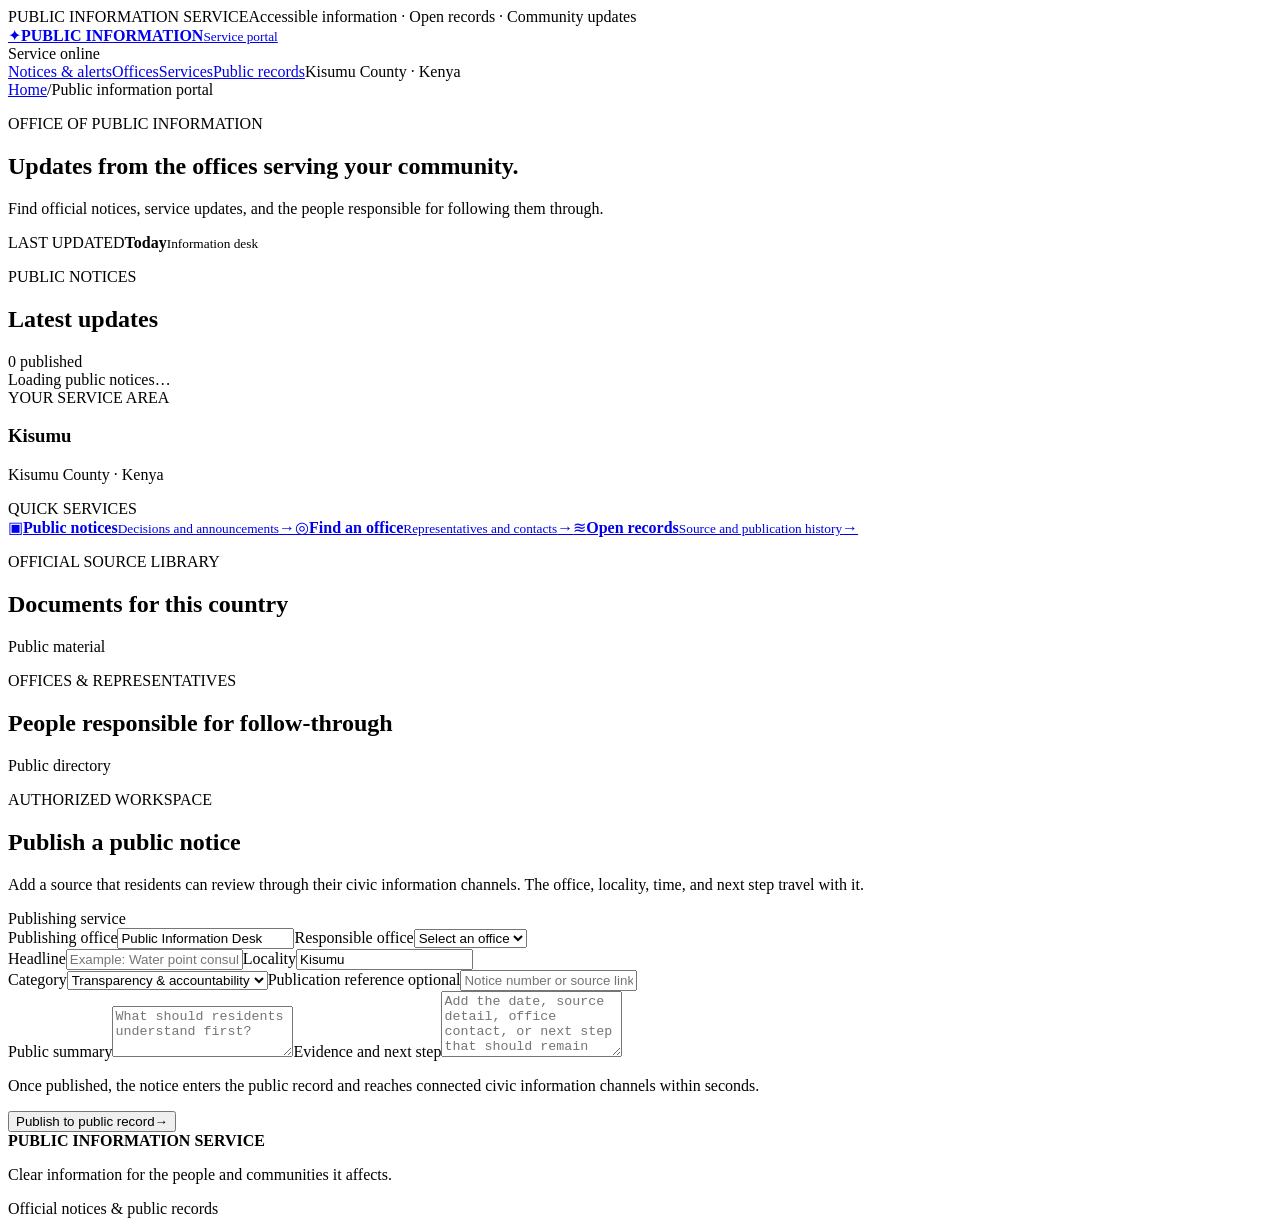
==== public/publisher.html @ e57116fe "Public Information Portal and ingestion contract Office-side portal at /publisher: notice form, offi" ====
<!doctype html>
<html lang="en">
<head>
  <meta charset="utf-8" />
  <meta name="viewport" content="width=device-width, initial-scale=1" />
  <meta name="description" content="Public information portal for civic notices, services, and representative updates." />
  <title>Public Information Service · Government notices portal</title>
  <link rel="icon" type="image/svg+xml" href="/static/favicon.svg" />
  <link rel="stylesheet" href="/static/publisher.css" />
  <link rel="stylesheet" href="/static/publisher-source.css" />
</head>
<body>
  <div class="gov-strip"><div class="gov-wrap"><span>PUBLIC INFORMATION SERVICE</span><span>Accessible information · Open records · Community updates</span></div></div>
  <header class="gov-header">
    <div class="gov-wrap gov-header-inner">
      <a class="gov-brand" href="/publisher" aria-label="Public Information Service home"><span class="gov-seal" aria-hidden="true"><span>✦</span></span><span><strong>PUBLIC INFORMATION</strong><small>Service portal</small></span></a>
      <div class="gov-header-actions"><span class="office-status"><i></i> Service online</span></div>
    </div>
  </header>
  <nav class="gov-nav"><div class="gov-wrap nav-inner"><a class="active" href="#notices">Notices &amp; alerts</a><a href="#offices">Offices</a><a href="#records">Services</a><a href="#records">Public records</a><span class="nav-spacer"></span><span class="nav-context" id="portal-context">Kisumu County · Kenya</span></div></nav>
  <main class="gov-wrap portal-main">
    <div class="breadcrumb"><a href="/publisher">Home</a><span>/</span><span>Public information portal</span></div>
    <section class="portal-intro"><div><p class="section-label">OFFICE OF PUBLIC INFORMATION</p><h1>Updates from the offices serving your community.</h1><p>Find official notices, service updates, and the people responsible for following them through.</p></div><div class="intro-stamp"><span>LAST UPDATED</span><strong id="last-updated">Today</strong><small>Information desk</small></div></section>
    <section class="portal-grid" id="notices">
      <div class="portal-content"><div class="section-heading"><div><p class="section-label">PUBLIC NOTICES</p><h2>Latest updates</h2></div><span class="record-count" id="notice-count">0 published</span></div><div id="featured-notice" class="featured-notice"><div class="featured-placeholder"><span class="loader-dot"></span> Loading public notices…</div></div><div id="recent-notices" class="notice-list"></div></div>
      <aside class="portal-rail"><div class="rail-card area-card"><div class="rail-label">YOUR SERVICE AREA</div><h3 id="area-name">Kisumu</h3><p id="area-region">Kisumu County · Kenya</p></div><div class="rail-card"><div class="rail-label">QUICK SERVICES</div><a href="#notices" class="service-link"><span class="service-icon">▣</span><span><strong>Public notices</strong><small>Decisions and announcements</small></span><b>→</b></a><a href="#offices" class="service-link"><span class="service-icon">◎</span><span><strong>Find an office</strong><small>Representatives and contacts</small></span><b>→</b></a><a href="#records" class="service-link"><span class="service-icon">≋</span><span><strong>Open records</strong><small>Source and publication history</small></span><b>→</b></a></div></aside>
    </section>
    <section class="source-section" id="source-library"><div class="section-heading"><div><p class="section-label">OFFICIAL SOURCE LIBRARY</p><h2>Documents for this country</h2></div><span class="record-count">Public material</span></div><div id="source-library-list" class="source-library-list"></div></section>
    <section class="office-section" id="offices"><div class="section-heading"><div><p class="section-label">OFFICES &amp; REPRESENTATIVES</p><h2>People responsible for follow-through</h2></div><span class="record-count">Public directory</span></div><div id="office-directory" class="office-grid"></div></section>
    <section class="publisher-section" id="records"><div class="publisher-heading"><div><p class="section-label">AUTHORIZED WORKSPACE</p><h2>Publish a public notice</h2><p>Add a source that residents can review through their civic information channels. The office, locality, time, and next step travel with it.</p></div><span class="publish-badge"><i></i> Publishing service</span></div><div id="publisher-auth" class="publisher-auth"></div><form id="notice-form" class="notice-form"><div class="form-row"><label>Publishing office<input id="office" name="office" value="Public Information Desk" /></label><label>Responsible office<select id="responsible_office" name="responsible_office"><option value="">Select an office</option></select></label></div><div class="form-row"><label>Headline<input id="title" name="title" required placeholder="Example: Water point consultation opens" /></label><label>Locality<input id="locality" name="locality" required value="Kisumu" /></label></div><div class="form-row"><label>Category<select id="category" name="category"><option>Transparency &amp; accountability</option><option>Stability &amp; social cohesion</option><option>Safety, reporting &amp; protection</option><option>Public service update</option></select></label><label>Publication reference <span class="optional">optional</span><input id="source_url" name="source_url" placeholder="Notice number or source link" /></label></div><label>Public summary<textarea id="summary" name="summary" required rows="3" placeholder="What should residents understand first?"></textarea></label><label>Evidence and next step<textarea id="body" name="body" rows="4" placeholder="Add the date, source detail, office contact, or next step that should remain visible."></textarea></label><div class="form-footer"><p>Once published, the notice enters the public record and reaches connected civic information channels within seconds.</p><button class="publish-button" type="submit"><span>Publish to public record</span><span>→</span></button></div></form></section>
  </main>
  <footer class="gov-footer"><div class="gov-wrap"><div><strong>PUBLIC INFORMATION SERVICE</strong><p>Clear information for the people and communities it affects.</p></div><span>Official notices &amp; public records</span></div></footer>
  <div id="publisher-toast" class="publisher-toast" role="status"></div>
  <script src="/static/publisher.js"></script>
</body>
</html>
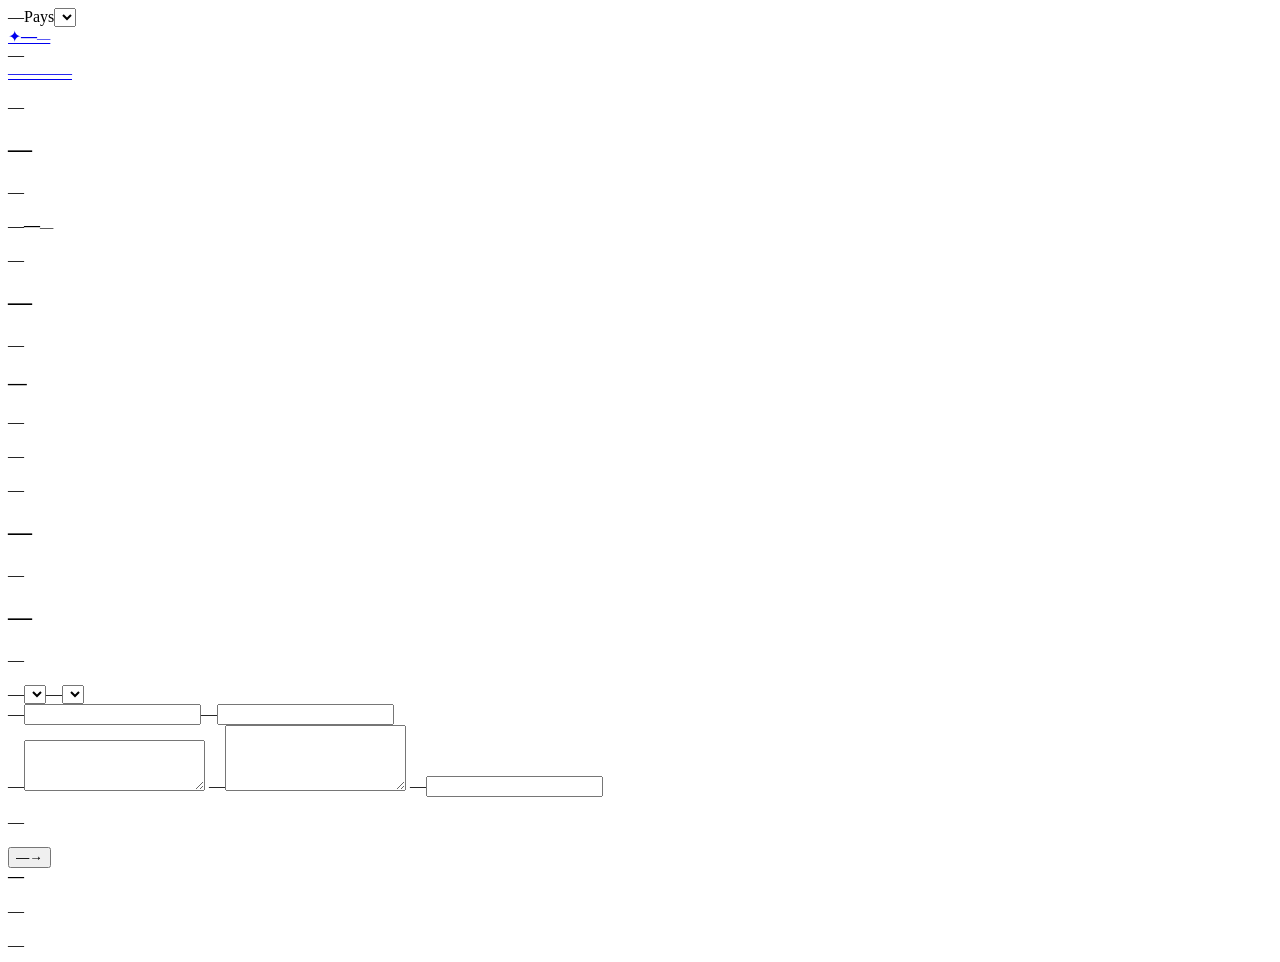
==== commit ecfe35d5: "Portal rebuilt as each country's own public information site /publisher now presents itself as the o" ====
--- a/public/publisher.html
+++ b/public/publisher.html
@@ -1,35 +1,47 @@
 <!doctype html>
-<html lang="en">
+<html lang="fr">
 <head>
   <meta charset="utf-8" />
   <meta name="viewport" content="width=device-width, initial-scale=1" />
-  <meta name="description" content="Public information portal for civic notices, services, and representative updates." />
-  <title>Public Information Service · Government notices portal</title>
+  <meta name="description" content="Official public information portal: notices, offices and publication service." />
+  <title>Public information portal</title>
   <link rel="icon" type="image/svg+xml" href="/static/favicon.svg" />
   <link rel="stylesheet" href="/static/publisher.css" />
-  <link rel="stylesheet" href="/static/publisher-source.css" />
 </head>
 <body>
-  <div class="gov-strip"><div class="gov-wrap"><span>PUBLIC INFORMATION SERVICE</span><span>Accessible information · Open records · Community updates</span></div></div>
+  <div class="gov-strip"><div class="gov-wrap"><span id="strip-state">—</span><label class="strip-switch"><span id="strip-switch-label">Pays</span><select id="portal-country"></select></label></div></div>
   <header class="gov-header">
     <div class="gov-wrap gov-header-inner">
-      <a class="gov-brand" href="/publisher" aria-label="Public Information Service home"><span class="gov-seal" aria-hidden="true"><span>✦</span></span><span><strong>PUBLIC INFORMATION</strong><small>Service portal</small></span></a>
-      <div class="gov-header-actions"><span class="office-status"><i></i> Service online</span></div>
+      <a class="gov-brand" href="/publisher"><span class="gov-seal" aria-hidden="true"><span>✦</span></span><span><strong id="brand-title">—</strong><small id="brand-subtitle">—</small></span></a>
+      <div class="gov-header-actions"><span class="office-status"><i></i> <span id="status-online">—</span></span></div>
     </div>
   </header>
-  <nav class="gov-nav"><div class="gov-wrap nav-inner"><a class="active" href="#notices">Notices &amp; alerts</a><a href="#offices">Offices</a><a href="#records">Services</a><a href="#records">Public records</a><span class="nav-spacer"></span><span class="nav-context" id="portal-context">Kisumu County · Kenya</span></div></nav>
+  <nav class="gov-nav"><div class="gov-wrap nav-inner"><a class="active" href="#notices" id="nav-notices">—</a><a href="#offices" id="nav-offices">—</a><a href="#publish" id="nav-publish">—</a><span class="nav-spacer"></span><a class="nav-resident" href="/" id="nav-resident">—</a></div></nav>
   <main class="gov-wrap portal-main">
-    <div class="breadcrumb"><a href="/publisher">Home</a><span>/</span><span>Public information portal</span></div>
-    <section class="portal-intro"><div><p class="section-label">OFFICE OF PUBLIC INFORMATION</p><h1>Updates from the offices serving your community.</h1><p>Find official notices, service updates, and the people responsible for following them through.</p></div><div class="intro-stamp"><span>LAST UPDATED</span><strong id="last-updated">Today</strong><small>Information desk</small></div></section>
+    <section class="portal-intro"><div><p class="section-label" id="intro-label">—</p><h1 id="intro-title">—</h1><p id="intro-body">—</p></div><div class="intro-stamp"><span id="stamp-label">—</span><strong id="last-updated">—</strong><small id="stamp-note">—</small></div></section>
+
     <section class="portal-grid" id="notices">
-      <div class="portal-content"><div class="section-heading"><div><p class="section-label">PUBLIC NOTICES</p><h2>Latest updates</h2></div><span class="record-count" id="notice-count">0 published</span></div><div id="featured-notice" class="featured-notice"><div class="featured-placeholder"><span class="loader-dot"></span> Loading public notices…</div></div><div id="recent-notices" class="notice-list"></div></div>
-      <aside class="portal-rail"><div class="rail-card area-card"><div class="rail-label">YOUR SERVICE AREA</div><h3 id="area-name">Kisumu</h3><p id="area-region">Kisumu County · Kenya</p></div><div class="rail-card"><div class="rail-label">QUICK SERVICES</div><a href="#notices" class="service-link"><span class="service-icon">▣</span><span><strong>Public notices</strong><small>Decisions and announcements</small></span><b>→</b></a><a href="#offices" class="service-link"><span class="service-icon">◎</span><span><strong>Find an office</strong><small>Representatives and contacts</small></span><b>→</b></a><a href="#records" class="service-link"><span class="service-icon">≋</span><span><strong>Open records</strong><small>Source and publication history</small></span><b>→</b></a></div></aside>
+      <div class="portal-content"><div class="section-heading"><div><p class="section-label" id="notices-label">—</p><h2 id="notices-title">—</h2></div><span class="record-count" id="notice-count"></span></div><div id="featured-notice" class="featured-notice"></div><div id="recent-notices" class="notice-list"></div><button type="button" class="more-button" id="more-notices" hidden>—</button></div>
+      <aside class="portal-rail">
+        <div class="rail-card area-card"><div class="rail-label" id="area-label">—</div><h3 id="area-name">—</h3><p id="area-region">—</p></div>
+        <div class="rail-card"><div class="rail-label" id="filter-label">—</div><div id="category-filter" class="category-filter"></div></div>
+      </aside>
     </section>
-    <section class="source-section" id="source-library"><div class="section-heading"><div><p class="section-label">OFFICIAL SOURCE LIBRARY</p><h2>Documents for this country</h2></div><span class="record-count">Public material</span></div><div id="source-library-list" class="source-library-list"></div></section>
-    <section class="office-section" id="offices"><div class="section-heading"><div><p class="section-label">OFFICES &amp; REPRESENTATIVES</p><h2>People responsible for follow-through</h2></div><span class="record-count">Public directory</span></div><div id="office-directory" class="office-grid"></div></section>
-    <section class="publisher-section" id="records"><div class="publisher-heading"><div><p class="section-label">AUTHORIZED WORKSPACE</p><h2>Publish a public notice</h2><p>Add a source that residents can review through their civic information channels. The office, locality, time, and next step travel with it.</p></div><span class="publish-badge"><i></i> Publishing service</span></div><div id="publisher-auth" class="publisher-auth"></div><form id="notice-form" class="notice-form"><div class="form-row"><label>Publishing office<input id="office" name="office" value="Public Information Desk" /></label><label>Responsible office<select id="responsible_office" name="responsible_office"><option value="">Select an office</option></select></label></div><div class="form-row"><label>Headline<input id="title" name="title" required placeholder="Example: Water point consultation opens" /></label><label>Locality<input id="locality" name="locality" required value="Kisumu" /></label></div><div class="form-row"><label>Category<select id="category" name="category"><option>Transparency &amp; accountability</option><option>Stability &amp; social cohesion</option><option>Safety, reporting &amp; protection</option><option>Public service update</option></select></label><label>Publication reference <span class="optional">optional</span><input id="source_url" name="source_url" placeholder="Notice number or source link" /></label></div><label>Public summary<textarea id="summary" name="summary" required rows="3" placeholder="What should residents understand first?"></textarea></label><label>Evidence and next step<textarea id="body" name="body" rows="4" placeholder="Add the date, source detail, office contact, or next step that should remain visible."></textarea></label><div class="form-footer"><p>Once published, the notice enters the public record and reaches connected civic information channels within seconds.</p><button class="publish-button" type="submit"><span>Publish to public record</span><span>→</span></button></div></form></section>
+
+    <section class="office-section" id="offices"><div class="section-heading"><div><p class="section-label" id="offices-label">—</p><h2 id="offices-title">—</h2></div></div><div id="office-directory" class="office-grid"></div></section>
+
+    <section class="publisher-section" id="publish"><div class="publisher-heading"><div><p class="section-label" id="publish-label">—</p><h2 id="publish-title">—</h2><p id="publish-body">—</p></div></div><div id="publisher-auth" class="publisher-auth"></div>
+      <form id="notice-form" class="notice-form">
+        <div class="form-row"><label><span id="f-office">—</span><select id="responsible_office" name="responsible_office" required></select></label><label><span id="f-category">—</span><select id="category" name="category"></select></label></div>
+        <div class="form-row"><label><span id="f-title">—</span><input id="title" name="title" required /></label><label><span id="f-locality">—</span><input id="locality" name="locality" required /></label></div>
+        <label><span id="f-summary">—</span><textarea id="summary" name="summary" required rows="3"></textarea></label>
+        <label><span id="f-body">—</span><textarea id="body" name="body" rows="4"></textarea></label>
+        <label><span id="f-ref">—</span><input id="source_url" name="source_url" /></label>
+        <div class="form-footer"><p id="f-note">—</p><button class="publish-button" type="submit"><span id="f-submit">—</span><span>→</span></button></div>
+      </form>
+    </section>
   </main>
-  <footer class="gov-footer"><div class="gov-wrap"><div><strong>PUBLIC INFORMATION SERVICE</strong><p>Clear information for the people and communities it affects.</p></div><span>Official notices &amp; public records</span></div></footer>
+  <footer class="gov-footer"><div class="gov-wrap"><div><strong id="footer-title">—</strong><p id="footer-body">—</p></div><span id="footer-note">—</span></div></footer>
   <div id="publisher-toast" class="publisher-toast" role="status"></div>
   <script src="/static/publisher.js"></script>
 </body>
